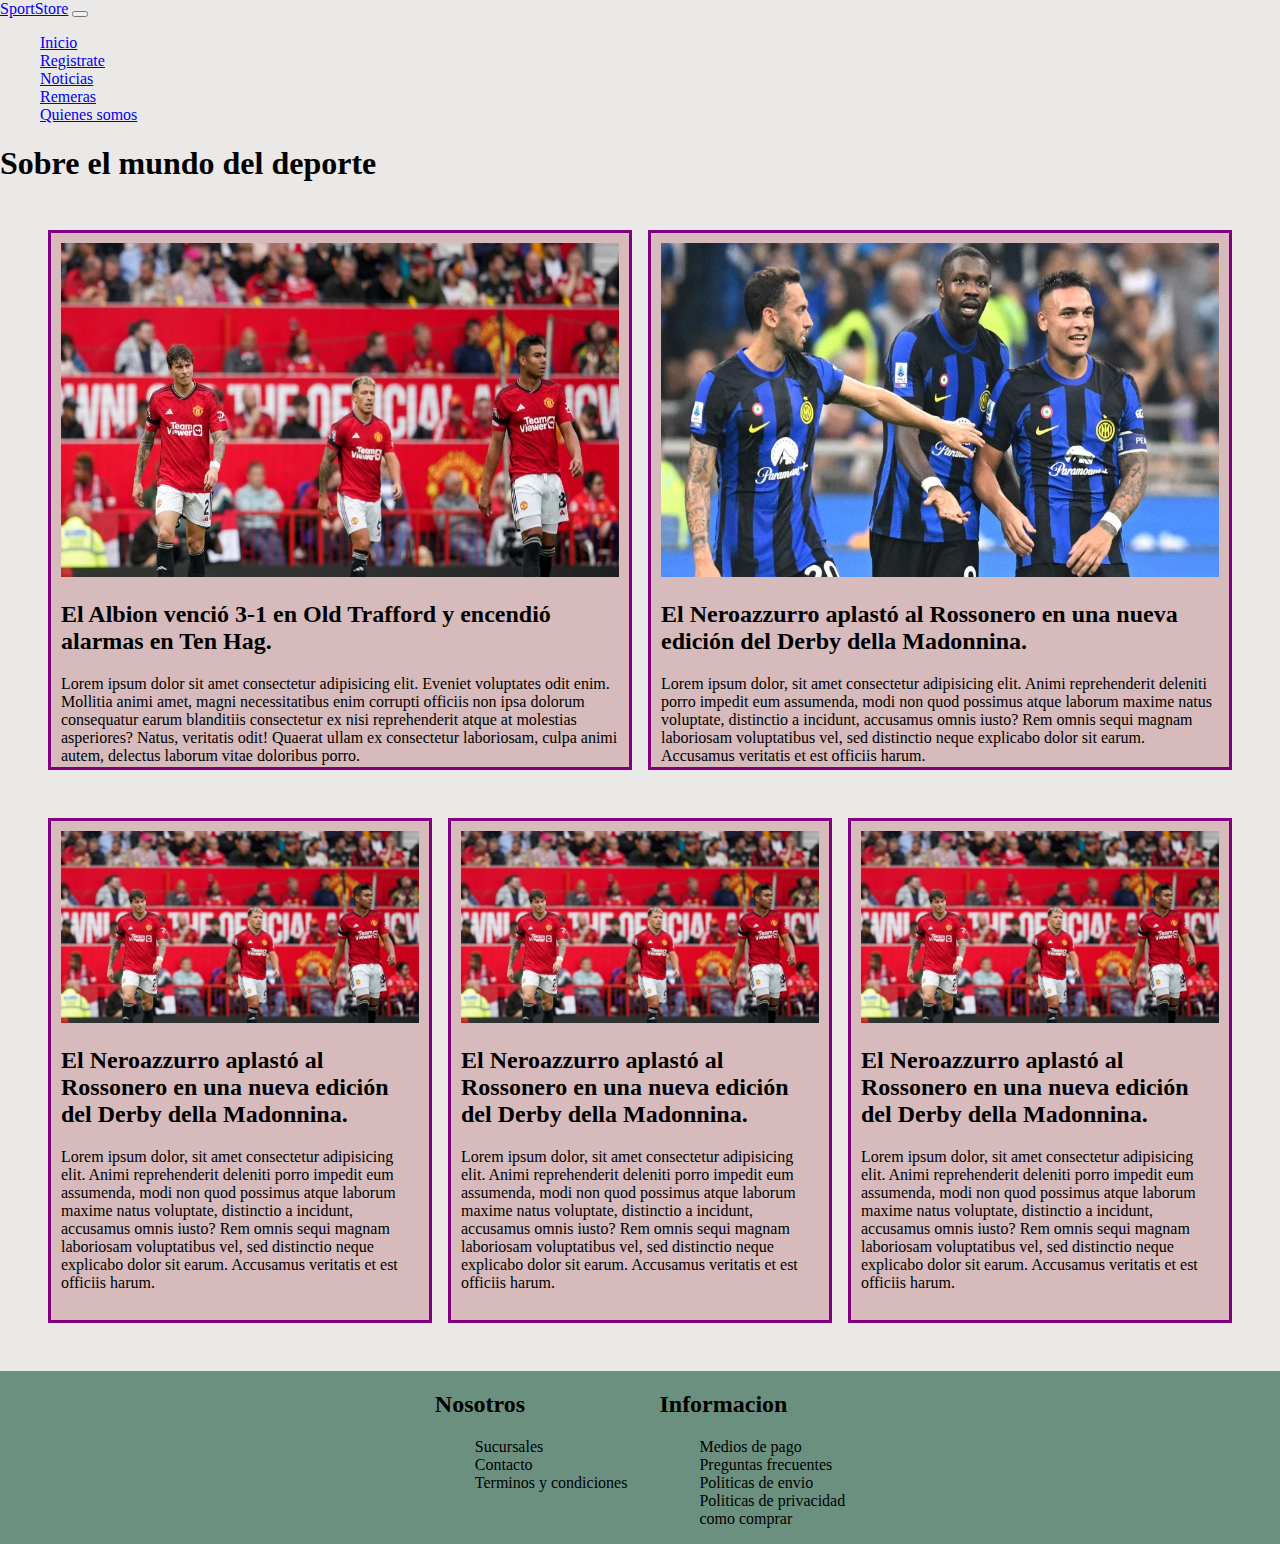
==== archivos.html/noticias.html @ 09564a04 "primer commit" ====
<!DOCTYPE html>
<html lang="en">
<head>
    <meta charset="UTF-8">
    <meta name="viewport" content="width=device-width, initial-scale=1.0">
    <title>Noticias</title>
    <link href="https://cdn.jsdelivr.net/npm/bootstrap@5.3.2/dist/css/bootstrap.min.css" rel="stylesheet" integrity="sha384-T3c6CoIi6uLrA9TneNEoa7RxnatzjcDSCmG1MXxSR1GAsXEV/Dwwykc2MPK8M2HN" crossorigin="anonymous">
    <link rel="stylesheet" href="../estilos.css/estilos.css">
</head>
<body>
    <header>
      <nav class="navbar navbar-expand-lg bg-body-tertiary">
        <div class="container-fluid">
          <a class="navbar-brand" href="../index.html">SportStore</a>
          <button class="navbar-toggler" type="button" data-bs-toggle="collapse" data-bs-target="#navbarNav" aria-controls="navbarNav" aria-expanded="false" aria-label="Toggle navigation">
            <span class="navbar-toggler-icon"></span>
          </button>
          <div class="collapse navbar-collapse" id="navbarNav">
            <ul class="navbar-nav">
              <li class="nav-item">
                <a class="nav-link active" aria-current="page" href="../index.html">Inicio</a>
              </li>
              <li class="nav-item">
                <a class="nav-link" href="./registrate.html">Registrate</a>
              </li>
              <li class="nav-item">
                <a class="nav-link" href="./noticias.html">Noticias</a>
              </li>
              <li class="nav-item">
                <a class="nav-link" href="./remeras.html">Remeras</a>
              </li>
              <li class="nav-item">
                <a class="nav-link" href="./quienes-somos.html">Quienes somos</a>
              </li>
            </ul>
          </div>
        </div>
      </nav>
    </header>

    <main>
      <h1 class="margin-extra">Sobre el mundo del deporte</h1>
      <section class="tarjetas grid">
        <div class="tarjeta tarjeta1">
          <a href=""><img src="../imgagenes/noti1.png" alt="Imagen"></a>
          <h2>El Albion venció 3-1 en Old Trafford y encendió alarmas en Ten Hag.</h2>
          <p>Lorem ipsum dolor sit amet consectetur adipisicing elit. Eveniet voluptates odit enim. Mollitia animi amet, magni necessitatibus enim corrupti officiis non ipsa dolorum consequatur earum blanditiis consectetur ex nisi reprehenderit atque at molestias asperiores? Natus, veritatis odit! Quaerat ullam ex consectetur laboriosam, culpa animi autem, delectus laborum vitae doloribus porro.</p>
        </div>
        <div class="tarjeta tarjeta2">
          <a href=""><img src="../imgagenes/noti2.png" alt="Imagen"></a>
          <h2>El Neroazzurro aplastó al Rossonero en una nueva edición del Derby della Madonnina.</h2>
          <p>Lorem ipsum dolor, sit amet consectetur adipisicing elit. Animi reprehenderit deleniti porro impedit eum assumenda, modi non quod possimus atque laborum maxime natus voluptate, distinctio a incidunt, accusamus omnis iusto? Rem omnis sequi magnam laboriosam voluptatibus vel, sed distinctio neque explicabo dolor sit earum. Accusamus veritatis et est officiis harum.</p>
        </div>
      </section>
      <section class="tarjetas grid2">
        <div class="tarjeta tarjeta4">
          <a href=""><img src="../imgagenes/noti1.png" alt="Imagen" class="img2"></a>
          <h2>El Neroazzurro aplastó al Rossonero en una nueva edición del Derby della Madonnina.</h2>
          <p>Lorem ipsum dolor, sit amet consectetur adipisicing elit. Animi reprehenderit deleniti porro impedit eum assumenda, modi non quod possimus atque laborum maxime natus voluptate, distinctio a incidunt, accusamus omnis iusto? Rem omnis sequi magnam laboriosam voluptatibus vel, sed distinctio neque explicabo dolor sit earum. Accusamus veritatis et est officiis harum.</p>
        </div>
        <div class="tarjeta tarjeta5">
          <a href=""><img src="../imgagenes/noti1.png" alt="Imagen" class="img2"></a>
          <h2>El Neroazzurro aplastó al Rossonero en una nueva edición del Derby della Madonnina.</h2>
          <p>Lorem ipsum dolor, sit amet consectetur adipisicing elit. Animi reprehenderit deleniti porro impedit eum assumenda, modi non quod possimus atque laborum maxime natus voluptate, distinctio a incidunt, accusamus omnis iusto? Rem omnis sequi magnam laboriosam voluptatibus vel, sed distinctio neque explicabo dolor sit earum. Accusamus veritatis et est officiis harum.</p>
        </div>
        <div class="tarjeta tarjeta6">
          <a href=""><img src="../imgagenes/noti1.png" alt="Imagen" class="img2"></a>
          <h2>El Neroazzurro aplastó al Rossonero en una nueva edición del Derby della Madonnina.</h2>
          <p>Lorem ipsum dolor, sit amet consectetur adipisicing elit. Animi reprehenderit deleniti porro impedit eum assumenda, modi non quod possimus atque laborum maxime natus voluptate, distinctio a incidunt, accusamus omnis iusto? Rem omnis sequi magnam laboriosam voluptatibus vel, sed distinctio neque explicabo dolor sit earum. Accusamus veritatis et est officiis harum.</p>
        </div>
      </section>
    </main>




    <footer class="footer">
      <div> 
        <h2>Nosotros</h2>
          <ul>
            <li>Sucursales</li>
            <li>Contacto</li>
            <li>Terminos y condiciones</li>
          </ul>
      </div>
      <div>
        <h2>Informacion</h2> 
            <ul>
                <li>Medios de pago</li>
                <li>Preguntas frecuentes</li>
                <li>Politicas de envio</li>
                <li>Politicas de privacidad</li>
                <li>como comprar</li>
            </ul>
      </div>    
    </footer>






    <script src="https://cdn.jsdelivr.net/npm/bootstrap@5.3.2/dist/js/bootstrap.bundle.min.js" integrity="sha384-C6RzsynM9kWDrMNeT87bh95OGNyZPhcTNXj1NW7RuBCsyN/o0jlpcV8Qyq46cDfL" crossorigin="anonymous"></script>
</body>
</html>
---- estilos.css/estilos.css ----
body{
    margin: 0;
    padding: 0;
    background-color: #ebe8e8;
}

.div{
    background-image: url(../imgagenes/baner.jpg);
    background-size: cover;
    background-position: center center;
    background-repeat: no-repeat;
    height: 85vh;

    display: flex;
    flex-direction: column;
    justify-content: center;
    align-items: center;
}

.titulo{
    background-color: rgba(255, 255, 255, 0.76);
    padding: .5rem;
}

.botones{
    display: flex;
    gap: 1rem;
    margin-top: 1rem;
}

.boton{
    text-decoration: none;
    background-color: #116f8b;
    color: white;
    padding: .5rem 1rem;
    border-radius: 1rem;
}

.texto{
    padding-inline: 3rem;
    gap: 2rem;
}

.nav{
    margin-bottom:1rem;
    background-color:#2e97b7;
    padding:5px;
    text-decoration:none;

    position: sticky;
    width:100%;

    z-index:1;
}

.item-lista{
    display: inline-block;
    margin:10px;
}

.car{
    text-decoration: none;
}

.registro{
    padding:5px;
}

.borde{
    padding: 3px 10px;
    border: #000 5px solid;
    border-top-left-radius: 20px;
    border-bottom-right-radius: 20px;
    width: 20%;
}

.footer{
    background-color: #6b9080;
    padding-inline: 3rem;
    gap: 2rem;
    display: flex;
    justify-content: center;
}

ul{
    list-style-type: none;
    
}

.imagen{
    width: 850px;
    height: 250px;  
    margin-right: 200px;
    padding: 10px;
}    

.imagen-trabajo{
    width: 550px;
    height: 350px;  
    margin-right: 200px;
}

.tarjetas{
    margin: 3rem;
    display: flex;
    gap: 1rem;
}

.tarjeta{
    background: rgba(128, 0, 6, 0.192);
    padding: 10px;
    border:3px solid purple;
}

.grid{
    display: grid;
    grid-template-columns: 1fr 1fr;
    
    grid-template-areas: 
    "tarjeta1 tarjeta2"
}

.tarjeta1 img{
    width: 100%; 
    height: 65%;
    grid-area: tarjeta1;     
}

.tarjeta2 img{
    width: 100%;
    height: 65%;
    grid-area: tarjeta2;  
}

.tarjeta3 img{
    width: 100%; 
    height: 65%;   
}

.grid2{
    display: grid;
    grid-template-columns: 1fr 1fr 1fr;

    grid-template-areas: 
    "tarjeta6 tarjeta4 tarjeta5"
}

.tarjeta4 .img2{
    width: 100%; 
    height: 40%;
    grid-area: tarjeta4;
}

.tarjeta5 .img2{
    width: 100%; 
    height: 40%;
    grid-area: tarjeta5;   
}

.tarjeta6 .img2{
    width: 100%; 
    height: 40%;
    grid-area: tarjeta6;    
}
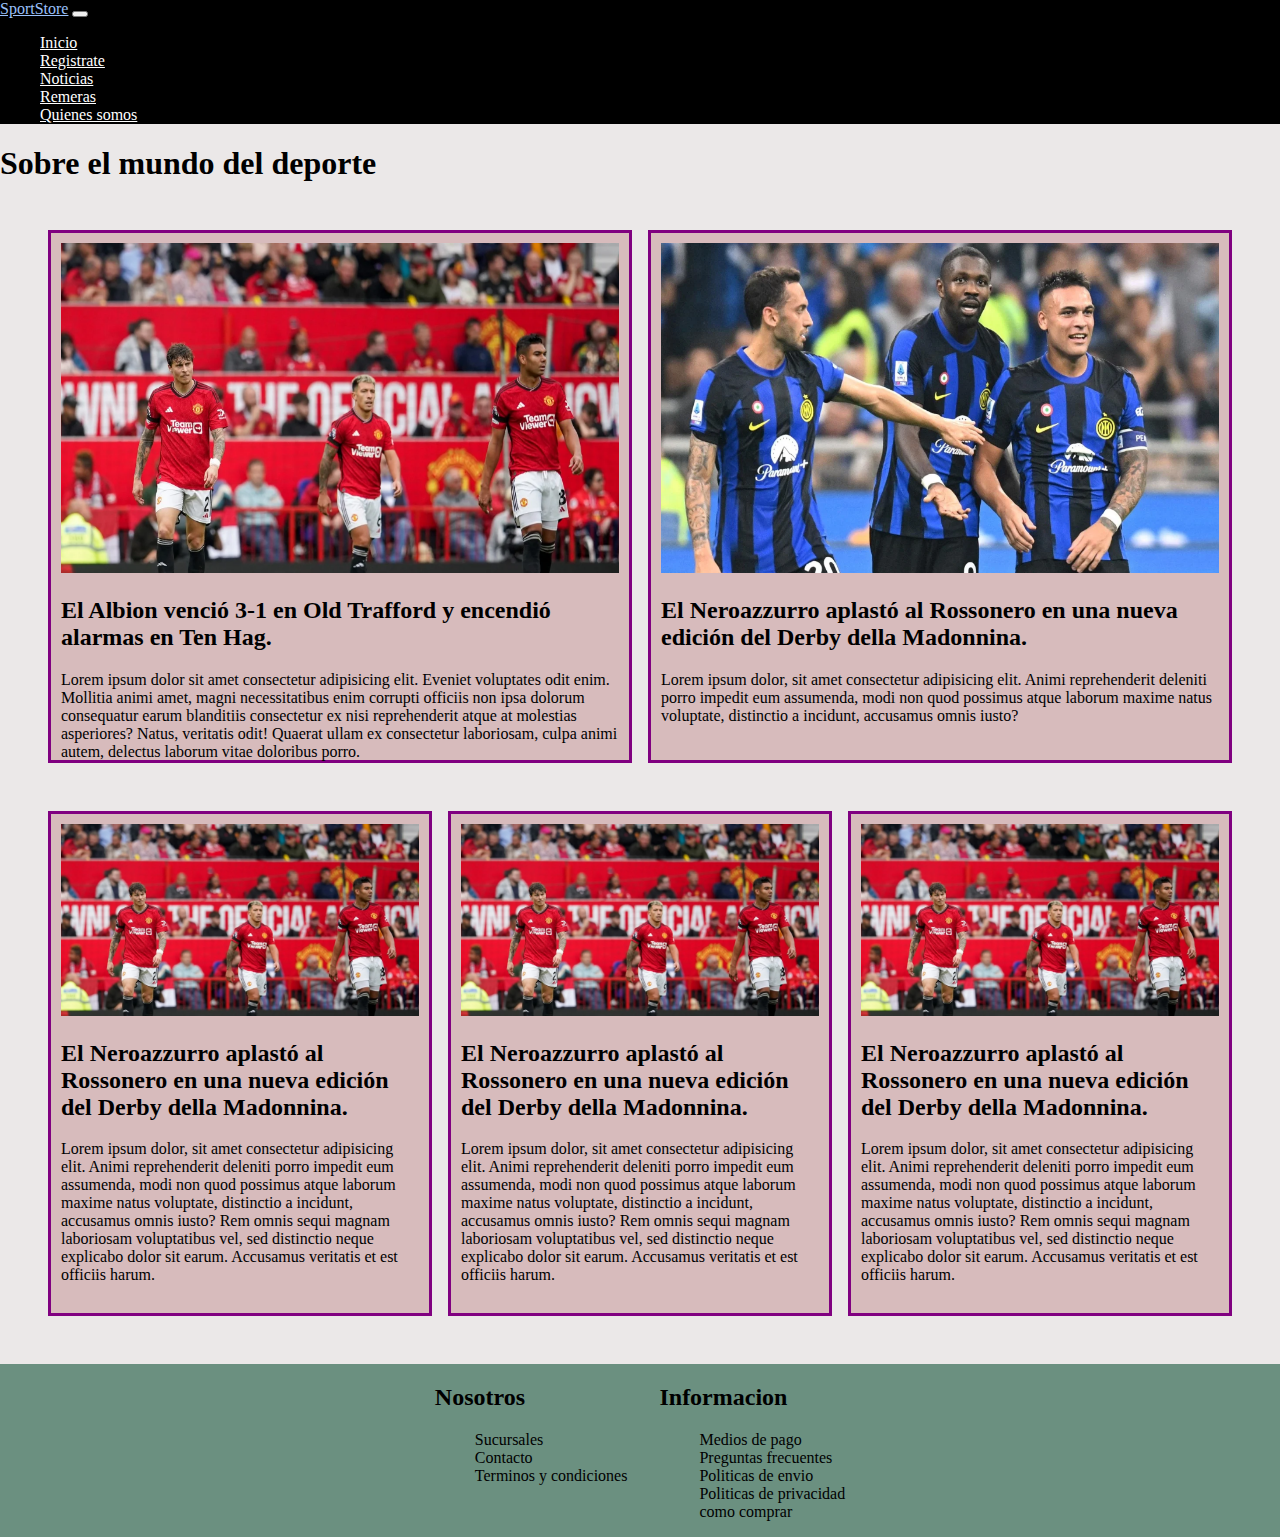
==== commit 438d5c2e: "cambio de estilos" ====
--- a/archivos.html/noticias.html
+++ b/archivos.html/noticias.html
@@ -9,7 +9,7 @@
 </head>
 <body>
     <header>
-      <nav class="navbar navbar-expand-lg bg-body-tertiary">
+      <nav class="navbar navbar-expand-lg ">
         <div class="container-fluid">
           <a class="navbar-brand" href="../index.html">SportStore</a>
           <button class="navbar-toggler" type="button" data-bs-toggle="collapse" data-bs-target="#navbarNav" aria-controls="navbarNav" aria-expanded="false" aria-label="Toggle navigation">
@@ -18,7 +18,7 @@
           <div class="collapse navbar-collapse" id="navbarNav">
             <ul class="navbar-nav">
               <li class="nav-item">
-                <a class="nav-link active" aria-current="page" href="../index.html">Inicio</a>
+                <a class="nav-link" aria-current="page" href="../index.html">Inicio</a>
               </li>
               <li class="nav-item">
                 <a class="nav-link" href="./registrate.html">Registrate</a>
@@ -49,7 +49,7 @@
         <div class="tarjeta tarjeta2">
           <a href=""><img src="../imgagenes/noti2.png" alt="Imagen"></a>
           <h2>El Neroazzurro aplastó al Rossonero en una nueva edición del Derby della Madonnina.</h2>
-          <p>Lorem ipsum dolor, sit amet consectetur adipisicing elit. Animi reprehenderit deleniti porro impedit eum assumenda, modi non quod possimus atque laborum maxime natus voluptate, distinctio a incidunt, accusamus omnis iusto? Rem omnis sequi magnam laboriosam voluptatibus vel, sed distinctio neque explicabo dolor sit earum. Accusamus veritatis et est officiis harum.</p>
+          <p>Lorem ipsum dolor, sit amet consectetur adipisicing elit. Animi reprehenderit deleniti porro impedit eum assumenda, modi non quod possimus atque laborum maxime natus voluptate, distinctio a incidunt, accusamus omnis iusto?</p>
         </div>
       </section>
       <section class="tarjetas grid2">
--- a/estilos.css/estilos.css
+++ b/estilos.css/estilos.css
@@ -5,8 +5,10 @@
     background-color: #ebe8e8;
 }
 
+
+
 .div{
-    background-image: url(../imgagenes/baner.jpg);
+    background-image: url(../imgagenes/gym.png);
     background-size: cover;
     background-position: center center;
     background-repeat: no-repeat;
@@ -65,6 +67,11 @@
 
 .registro{
     padding:5px;
+}
+
+.pepe{
+    display: flex;
+    justify-content: center;
 }
 
 .borde{
@@ -162,4 +169,16 @@
     width: 100%; 
     height: 40%;
     grid-area: tarjeta6;    
+}
+
+.navbar{
+    background-color: #000;
+}
+
+.navbar a{
+    color: white;
+}
+
+.navbar a:hover{
+    color: rgb(155, 193, 250);
 }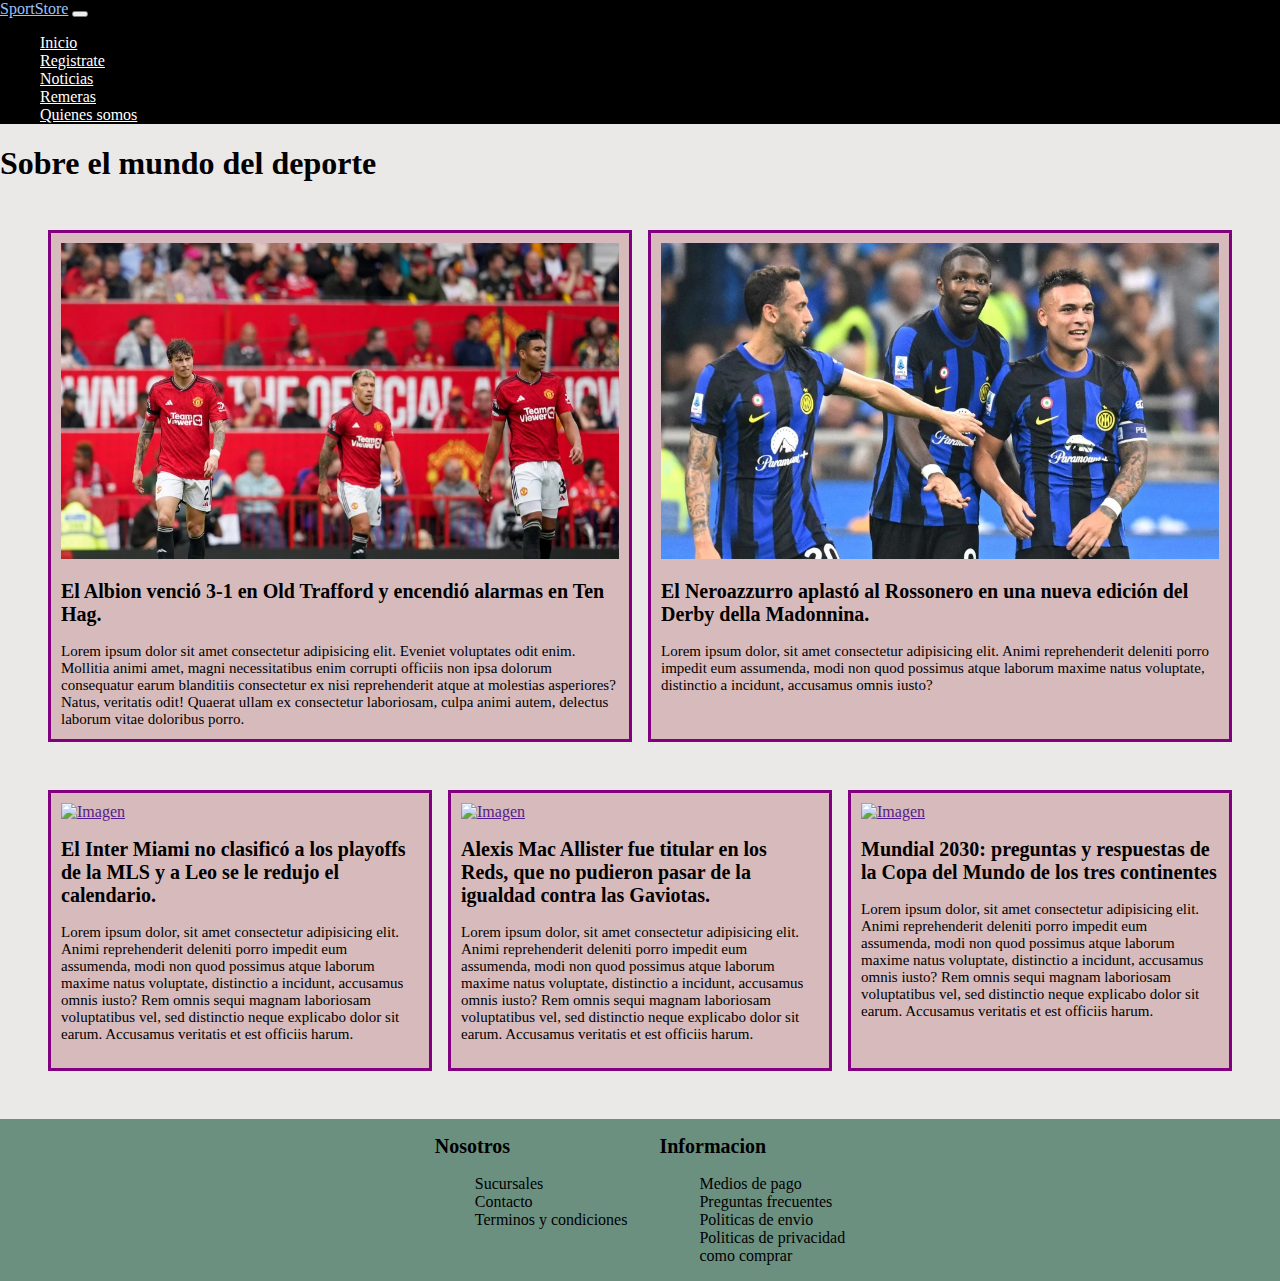
==== commit 630d2983: "agregue borde para menu hamburguesa" ====
--- a/archivos.html/noticias.html
+++ b/archivos.html/noticias.html
@@ -1,5 +1,5 @@
 <!DOCTYPE html>
-<html lang="en">
+<html lang="es">
 <head>
     <meta charset="UTF-8">
     <meta name="viewport" content="width=device-width, initial-scale=1.0">
@@ -9,7 +9,7 @@
 </head>
 <body>
     <header>
-      <nav class="navbar navbar-expand-lg ">
+      <nav class="navbar navbar-expand-lg " data-bs-theme="dark">
         <div class="container-fluid">
           <a class="navbar-brand" href="../index.html">SportStore</a>
           <button class="navbar-toggler" type="button" data-bs-toggle="collapse" data-bs-target="#navbarNav" aria-controls="navbarNav" aria-expanded="false" aria-label="Toggle navigation">
@@ -54,18 +54,18 @@
       </section>
       <section class="tarjetas grid2">
         <div class="tarjeta tarjeta4">
-          <a href=""><img src="../imgagenes/noti1.png" alt="Imagen" class="img2"></a>
-          <h2>El Neroazzurro aplastó al Rossonero en una nueva edición del Derby della Madonnina.</h2>
+          <a href=""><img src="../imgagenes/noticia 3.webp" alt="Imagen" class="img2"></a>
+          <h2>El Inter Miami no clasificó a los playoffs de la MLS y a Leo se le redujo el calendario.</h2>
           <p>Lorem ipsum dolor, sit amet consectetur adipisicing elit. Animi reprehenderit deleniti porro impedit eum assumenda, modi non quod possimus atque laborum maxime natus voluptate, distinctio a incidunt, accusamus omnis iusto? Rem omnis sequi magnam laboriosam voluptatibus vel, sed distinctio neque explicabo dolor sit earum. Accusamus veritatis et est officiis harum.</p>
         </div>
         <div class="tarjeta tarjeta5">
-          <a href=""><img src="../imgagenes/noti1.png" alt="Imagen" class="img2"></a>
-          <h2>El Neroazzurro aplastó al Rossonero en una nueva edición del Derby della Madonnina.</h2>
+          <a href=""><img src="../imgagenes/noticia 4.webp" alt="Imagen" class="img2"></a>
+          <h2>Alexis Mac Allister fue titular en los Reds, que no pudieron pasar de la igualdad contra las Gaviotas.</h2>
           <p>Lorem ipsum dolor, sit amet consectetur adipisicing elit. Animi reprehenderit deleniti porro impedit eum assumenda, modi non quod possimus atque laborum maxime natus voluptate, distinctio a incidunt, accusamus omnis iusto? Rem omnis sequi magnam laboriosam voluptatibus vel, sed distinctio neque explicabo dolor sit earum. Accusamus veritatis et est officiis harum.</p>
         </div>
         <div class="tarjeta tarjeta6">
-          <a href=""><img src="../imgagenes/noti1.png" alt="Imagen" class="img2"></a>
-          <h2>El Neroazzurro aplastó al Rossonero en una nueva edición del Derby della Madonnina.</h2>
+          <a href=""><img src="../imgagenes/noticia 6.jpg" alt="Imagen" class="img2"></a>
+          <h2>Mundial 2030: preguntas y respuestas de la Copa del Mundo de los tres continentes</h2>
           <p>Lorem ipsum dolor, sit amet consectetur adipisicing elit. Animi reprehenderit deleniti porro impedit eum assumenda, modi non quod possimus atque laborum maxime natus voluptate, distinctio a incidunt, accusamus omnis iusto? Rem omnis sequi magnam laboriosam voluptatibus vel, sed distinctio neque explicabo dolor sit earum. Accusamus veritatis et est officiis harum.</p>
         </div>
       </section>
--- a/estilos.css/estilos.css
+++ b/estilos.css/estilos.css
@@ -181,4 +181,32 @@
 
 .navbar a:hover{
     color: rgb(155, 193, 250);
+}
+
+h2{
+    font-size: 20px;
+}
+
+p{
+    font-size: 15px;
+}
+
+@media (max-width: 1214px){
+    .footer{
+        background-color: aquamarine;
+    }
+
+    .botones{
+        display: flex;
+        flex-direction: column;
+    }
+
+    .boton {
+        text-align: center;
+    }
+
+    .tarjetas{
+        display: flex;
+        flex-direction: column;
+    }
 }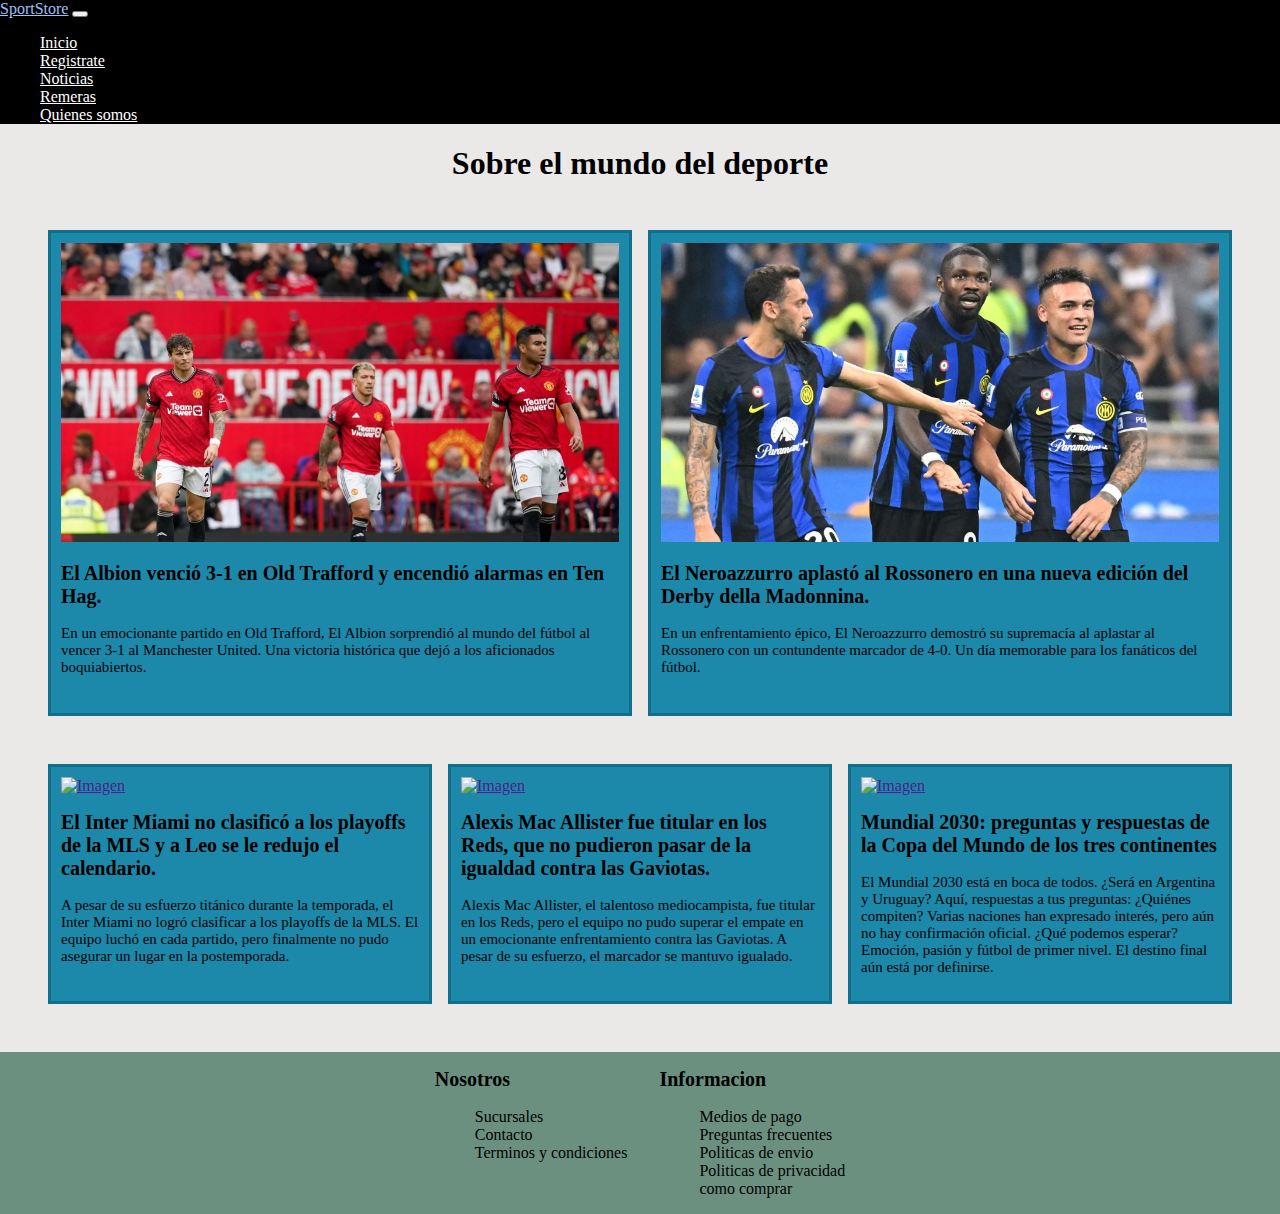
==== commit fa0d560a: "se modificaron los archivos" ====
--- a/archivos.html/noticias.html
+++ b/archivos.html/noticias.html
@@ -4,8 +4,10 @@
     <meta charset="UTF-8">
     <meta name="viewport" content="width=device-width, initial-scale=1.0">
     <title>Noticias</title>
+    <meta name="description" content="diario deportivo líder en Argentina. Noticias deportivas de: Fútbol local e internacional, Selección Nacional">
+    <meta name="keywords" content="noticias, futbol, tenis, basquet, deportes, ultimas noticias, el mundo del deporte, deposrtes, internacional, Mundial">
     <link href="https://cdn.jsdelivr.net/npm/bootstrap@5.3.2/dist/css/bootstrap.min.css" rel="stylesheet" integrity="sha384-T3c6CoIi6uLrA9TneNEoa7RxnatzjcDSCmG1MXxSR1GAsXEV/Dwwykc2MPK8M2HN" crossorigin="anonymous">
-    <link rel="stylesheet" href="../estilos.css/estilos.css">
+    <link rel="stylesheet" href="../css/estilos.css">
 </head>
 <body>
     <header>
@@ -39,34 +41,34 @@
     </header>
 
     <main>
-      <h1 class="margin-extra">Sobre el mundo del deporte</h1>
+      <h1 class="margin-extra pepe">Sobre el mundo del deporte</h1>
       <section class="tarjetas grid">
         <div class="tarjeta tarjeta1">
           <a href=""><img src="../imgagenes/noti1.png" alt="Imagen"></a>
           <h2>El Albion venció 3-1 en Old Trafford y encendió alarmas en Ten Hag.</h2>
-          <p>Lorem ipsum dolor sit amet consectetur adipisicing elit. Eveniet voluptates odit enim. Mollitia animi amet, magni necessitatibus enim corrupti officiis non ipsa dolorum consequatur earum blanditiis consectetur ex nisi reprehenderit atque at molestias asperiores? Natus, veritatis odit! Quaerat ullam ex consectetur laboriosam, culpa animi autem, delectus laborum vitae doloribus porro.</p>
+          <p>En un emocionante partido en Old Trafford, El Albion sorprendió al mundo del fútbol al vencer 3-1 al Manchester United. Una victoria histórica que dejó a los aficionados boquiabiertos.</p>
         </div>
         <div class="tarjeta tarjeta2">
           <a href=""><img src="../imgagenes/noti2.png" alt="Imagen"></a>
           <h2>El Neroazzurro aplastó al Rossonero en una nueva edición del Derby della Madonnina.</h2>
-          <p>Lorem ipsum dolor, sit amet consectetur adipisicing elit. Animi reprehenderit deleniti porro impedit eum assumenda, modi non quod possimus atque laborum maxime natus voluptate, distinctio a incidunt, accusamus omnis iusto?</p>
+          <p>En un enfrentamiento épico, El Neroazzurro demostró su supremacía al aplastar al Rossonero con un contundente marcador de 4-0. Un día memorable para los fanáticos del fútbol.</p>
         </div>
       </section>
       <section class="tarjetas grid2">
         <div class="tarjeta tarjeta4">
           <a href=""><img src="../imgagenes/noticia 3.webp" alt="Imagen" class="img2"></a>
           <h2>El Inter Miami no clasificó a los playoffs de la MLS y a Leo se le redujo el calendario.</h2>
-          <p>Lorem ipsum dolor, sit amet consectetur adipisicing elit. Animi reprehenderit deleniti porro impedit eum assumenda, modi non quod possimus atque laborum maxime natus voluptate, distinctio a incidunt, accusamus omnis iusto? Rem omnis sequi magnam laboriosam voluptatibus vel, sed distinctio neque explicabo dolor sit earum. Accusamus veritatis et est officiis harum.</p>
+          <p>A pesar de su esfuerzo titánico durante la temporada, el Inter Miami no logró clasificar a los playoffs de la MLS. El equipo luchó en cada partido, pero finalmente no pudo asegurar un lugar en la postemporada.</p>
         </div>
         <div class="tarjeta tarjeta5">
           <a href=""><img src="../imgagenes/noticia 4.webp" alt="Imagen" class="img2"></a>
           <h2>Alexis Mac Allister fue titular en los Reds, que no pudieron pasar de la igualdad contra las Gaviotas.</h2>
-          <p>Lorem ipsum dolor, sit amet consectetur adipisicing elit. Animi reprehenderit deleniti porro impedit eum assumenda, modi non quod possimus atque laborum maxime natus voluptate, distinctio a incidunt, accusamus omnis iusto? Rem omnis sequi magnam laboriosam voluptatibus vel, sed distinctio neque explicabo dolor sit earum. Accusamus veritatis et est officiis harum.</p>
+          <p>Alexis Mac Allister, el talentoso mediocampista, fue titular en los Reds, pero el equipo no pudo superar el empate en un emocionante enfrentamiento contra las Gaviotas. A pesar de su esfuerzo, el marcador se mantuvo igualado.</p>
         </div>
         <div class="tarjeta tarjeta6">
           <a href=""><img src="../imgagenes/noticia 6.jpg" alt="Imagen" class="img2"></a>
           <h2>Mundial 2030: preguntas y respuestas de la Copa del Mundo de los tres continentes</h2>
-          <p>Lorem ipsum dolor, sit amet consectetur adipisicing elit. Animi reprehenderit deleniti porro impedit eum assumenda, modi non quod possimus atque laborum maxime natus voluptate, distinctio a incidunt, accusamus omnis iusto? Rem omnis sequi magnam laboriosam voluptatibus vel, sed distinctio neque explicabo dolor sit earum. Accusamus veritatis et est officiis harum.</p>
+          <p>El Mundial 2030 está en boca de todos. ¿Será en Argentina y Uruguay? Aquí, respuestas a tus preguntas: ¿Quiénes compiten? Varias naciones han expresado interés, pero aún no hay confirmación oficial. ¿Qué podemos esperar? Emoción, pasión y fútbol de primer nivel. El destino final aún está por definirse.</p>
         </div>
       </section>
     </main>
--- a/css/estilos.css
+++ b/css/estilos.css
@@ -0,0 +1,212 @@
+body {
+  margin: 0;
+  padding: 0;
+  background-color: #ebe8e8;
+}
+
+.div {
+  background-image: url(../imgagenes/gym.png);
+  background-size: cover;
+  background-position: center center;
+  background-repeat: no-repeat;
+  height: 85vh;
+  display: flex;
+  flex-direction: column;
+  justify-content: center;
+  align-items: center;
+}
+
+.titulo {
+  background-color: rgba(255, 255, 255, 0.76);
+  padding: 0.5rem;
+}
+
+.botones {
+  display: flex;
+  gap: 1rem;
+  margin-top: 1rem;
+}
+
+.boton {
+  text-decoration: none;
+  background-color: #116f8b;
+  color: white;
+  padding: 0.5rem 1rem;
+  border-radius: 1rem;
+}
+
+.texto {
+  padding-inline: 3rem;
+  gap: 2rem;
+}
+
+.nav {
+  margin-bottom: 1rem;
+  background-color: #2e97b7;
+  padding: 5px;
+  position: sticky;
+  width: 100%;
+  z-index: 1;
+}
+
+.item-lista {
+  display: inline-block;
+  margin: 10px;
+}
+
+.registro {
+  padding: 5px;
+}
+
+.pepe {
+  display: flex;
+  justify-content: center;
+}
+
+.borde {
+  padding: 3px 10px;
+  border: 5px solid #000;
+  border-top-left-radius: 20px;
+  border-bottom-right-radius: 20px;
+  width: 20%;
+}
+
+ul {
+  list-style-type: none;
+}
+
+.imagen {
+  width: 850px;
+  height: 250px;
+  margin-right: 200px;
+  padding: 10px;
+}
+
+.imagen-trabajo {
+  width: 550px;
+  height: 350px;
+  margin-right: 100px;
+}
+
+.tarjetas {
+  margin: 3rem;
+  display: flex;
+  gap: 1rem;
+}
+
+.tarjeta1:hover {
+  transform: scale(1.1);
+}
+
+.tarjeta2:hover {
+  transform: scale(1.1);
+}
+
+.tarjeta3:hover {
+  transform: scale(1.1);
+}
+
+.tarjeta {
+  background: #1c89aa;
+  padding: 10px;
+  border: 3px solid #116f8b;
+}
+
+.grid {
+  display: grid;
+  grid-template-columns: 1fr 1fr;
+  grid-template-areas: "tarjeta1 tarjeta2";
+}
+
+.tarjeta1 img {
+  width: 100%;
+  height: 65%;
+  grid-area: tarjeta1;
+}
+
+.tarjeta2 img {
+  width: 100%;
+  height: 65%;
+  grid-area: tarjeta2;
+}
+
+.tarjeta3 img {
+  width: 100%;
+  height: 65%;
+}
+
+.grid2 {
+  display: grid;
+  grid-template-columns: 1fr 1fr 1fr;
+  grid-template-areas: "tarjeta6 tarjeta4 tarjeta5";
+}
+
+.tarjeta4 .img2 {
+  width: 100%;
+  height: 40%;
+  grid-area: tarjeta4;
+}
+
+.tarjeta5 .img2 {
+  width: 100%;
+  height: 40%;
+  grid-area: tarjeta5;
+}
+
+.tarjeta6 .img2 {
+  width: 100%;
+  height: 40%;
+  grid-area: tarjeta6;
+}
+
+.navbar {
+  background-color: #000;
+}
+
+.navbar a {
+  color: white;
+}
+
+.navbar a:hover {
+  color: rgb(155, 193, 250);
+}
+
+h2 {
+  font-size: 20px;
+}
+
+p {
+  font-size: 15px;
+}
+
+.footer {
+  background-color: #6b9080;
+  padding-inline: 3rem;
+  gap: 2rem;
+  display: flex;
+  justify-content: center;
+}
+
+@media (max-width: 1214px) {
+  .footer {
+    background-color: aquamarine;
+  }
+  .botones {
+    display: flex;
+    flex-direction: column;
+  }
+  .boton {
+    text-align: center;
+  }
+  .tarjetas {
+    display: flex;
+    flex-direction: column;
+  }
+  .borde {
+    padding: 3px 10px;
+    border: #000 5px solid;
+    border-top-left-radius: 20px;
+    border-bottom-right-radius: 20px;
+    width: 100%;
+  }
+}/*# sourceMappingURL=estilos.css.map */